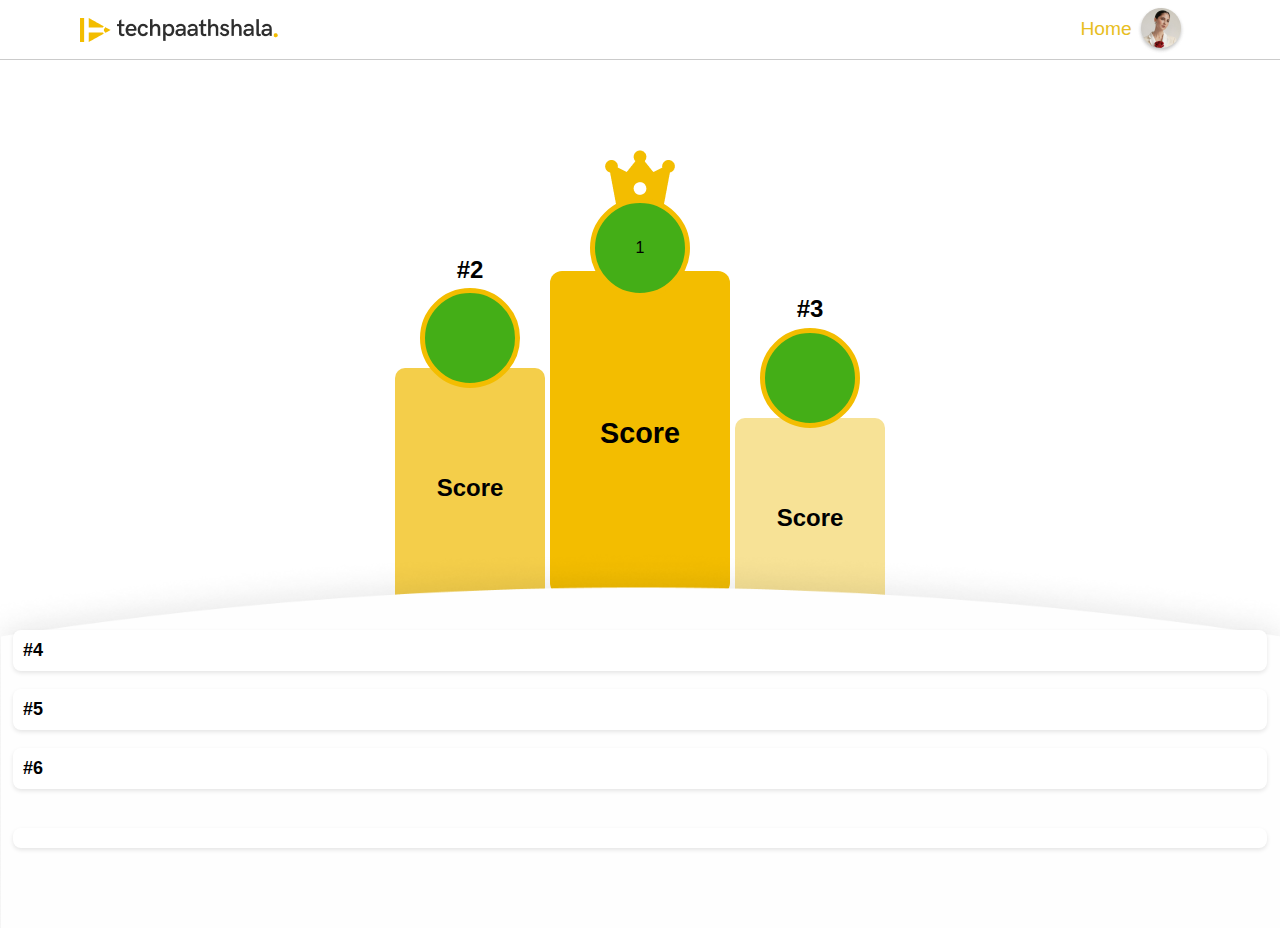
==== leaderboard.html @ 9f6ba546 "user panel completed" ====
<!DOCTYPE html>
<html lang="en">

<head>
    <meta charset="UTF-8">
    <meta name="viewport" content="width=device-width, initial-scale=1.0">
    <title>Sign UP</title>
    <link rel="stylesheet" href="style.css">
    <link rel="stylesheet" href="https://cdn.jsdelivr.net/npm/swiper@11/swiper-bundle.min.css" />
    <link rel="stylesheet" href="https://cdnjs.cloudflare.com/ajax/libs/font-awesome/6.5.2/css/all.min.css"
        integrity="sha512-SnH5WK+bZxgPHs44uWIX+LLJAJ9/2PkPKZ5QiAj6Ta86w+fsb2TkcmfRyVX3pBnMFcV7oQPJkl9QevSCWr3W6A=="
        crossorigin="anonymous" referrerpolicy="no-referrer" />

</head>

<body>
    <header>
    <nav class="quiz-start-nav dis-row-between">
        <div><img src="assests/techpaathshala_logo.png" alt="logo"></div>
        <div class="user-info">
            <div>
                <span><a class="home" href="quiz.html">Home</a></span>
                <span id="userName" class="user-name"></span>
                <img class="Avatar" src="assests/Avatar.png" alt="" onclick="confirmLogout()">
            </div>
            <br>
            <div id="confirmLogoutOptionDiv">
                <div class="confirm dis-col-center">
                    <span id="userNameDisplay"></span>
                    <span id="userEmailDisplay"></span>
                    <button class="logout-button btn-primary" onclick="logout()">Logout</button>
                    <button class="edit-button btn-primary" onclick="editPic()"> Edit </button>
                </div>
            </div>
        </div>
    </nav>
</header>
    <div class="rank-heading dis-col-center">
        <h1 id="rankDisplay"></h1>
        <h2 id="rankScore"></h2>
        <!-- <p class="grey-text">Supporting Text</p> -->
    </div>
    <div class="rank-holders">
        <div class="second dis-col-center">
            <h2 class="rank-number">#2</h2>
            <div class="profile-pic dis-col-center" id="profile-second">
                <!-- <img alt="User 2"> --> <span id="top2Name" class="topernames"></span>
            </div>
            <div class="rank dis-col-even" id="second">
                <div class="dis-col-center">
                <h2 class="score">Score</h2>
                <h4 id="top2Score" class="topScores"></h4>
            </div>
        </div>
    </div>
    <div class="first dis-col-center">
        <h2 class="rank-number"></h2>
        <img src="assests/crown.png" alt="crown">
        <div class="profile-pic dis-col-center" id="profile-first">
            <!-- <img alt="User 1">  --> <span id="top1Name" class="topernames">1</span>
        </div>
        <div class="rank dis-col-even" id="first">
            <div class="dis-col-center">
            <h2 class="score">Score</h2>
            <h4 id="top1Score" class="topScores"></h4>
        </div>
    </div>
    </div>

    <div class="third dis-col-center">
        <h2 class="rank-number">#3</h2>
        <div class="profile-pic dis-col-center" id="profile-third">
            <!-- <img alt="User 3"> --> <span id="top3Name" class="topernames"></span>
        </div>

        <div class="rank dis-col-even" id="third">
            <div class="dis-col-center">
                <h2 class="score">Score</h2>
                <h4 id="top3Score" class="topScores"></h4>
            </div>
        </div>
    </div>
    </div>

    <div class="rank-list">
        <img src="assests/Vector 15.png" alt="">
        <div class="ranking font-heavy">
            <div class="rank-item dis-row-between" id="currentscore">
               <div class=" dis-row-even" id="ExtraRank">
                   <p id="currentUserRank"></p> <span id="currentUserName" class="topernames"></span>
               </div> 
                <p id="currentUserScore" class="topScores"></p>
            </div>
            <div class="rank-item dis-row-between">
                <p>#6 <span id="top6Name" class="topernames"></span></p>
                <p id="top6Score" class="topScores"></p>
            </div>
            <div class="rank-item dis-row-between">
                <p>#5 <span id="top5Name" class="topernames"></span> </p>
                <p id="top5Score" class="topScores"></p>
            </div>
            <div class="rank-item dis-row-between">
                <p >#4 <span id="top4Name" class="topernames"></span></p>
                <p id="top4Score" class="topScores"></p>
            </div>
        </div>
    </div>
    </div>
</body>


<script src="index.js"></script>
<script>rankDisplay(); showLeaderboard();</script>
</body>

</html>
---- style.css ----
* {
    padding: 0;
    margin: 0;
    box-sizing: border-box;
    list-style-type: none;
    font-family: "Inter", sans-serif;
}

a {
    color: black;
    text-decoration: none;
}

img,
svg {
    vertical-align: middle;
}

.dis-col-even {
    display: flex;
    flex-direction: column;
    justify-content: space-evenly;
}

.dis-col-between {
    display: flex;
    flex-direction: column;
    justify-content: space-between;
}

.dis-col-around {
    display: flex;
    flex-direction: column;
    justify-content: space-around;
}

.dis-col-center {
    display: flex;
    flex-direction: column;
    justify-content: center;
    align-items: center;
}

.dis-row-even {
    display: flex;
    justify-content: space-evenly;
}

.dis-row-between {
    display: flex;
    justify-content: space-between;
}

.dis-row-center {
    display: flex;
    justify-content: center;
    align-items: center;
}

.dis-row-around {
    display: flex;
    justify-content: space-around;
}

.text-medium {
    font-weight: 500;
}

.text-small {
    font-size: 14px;
}

.text-big {
    font-size: 20px;
    font-weight: 500;
}

.text-extra-big {
    font-size: 22px;
    font-weight: 500;
    letter-spacing: -0.44px;
    text-transform: capitalize;
}

.text-uppercase {
    text-transform: uppercase;
}

.mb-2 {
    margin-bottom: 0.5rem;
}

.mb-3 {
    margin-bottom: 1rem;
}

.mb-4 {
    margin-bottom: 1.5rem;
}

.mb-5 {
    margin: 3rem;
}

.w-100 {
    width: 100%;
}

.text-center {
    text-align: center;
}

.text-blue {
    color: rgb(5, 23, 140);
}

.grey-text {
    color: grey
}

.text-red {
    color: red;
}

/* start login section */

.signup-container,
.login-container {
    height: 100vh;
    margin: 0 auto;
}

.left {
    width: 510px;
    height: 529px;
    top: 247px;
    left: 120px;
    gap: 0px;
    opacity: 0px;
    margin-left: 70px;
    /* padding: 140px; */
}

.right {
    width: 440px;
    height: 512px;
    top: 255.5px;
    left: 793px;
    gap: 64px;
    opacity: 0px;
    margin: 50px;
}

.left {
    padding-top: 60px;
}

.left img {
    width: 530px;
}

.heading {
    margin-bottom: 5px;
}

.login_form div {
    margin: 20px;
    text-align: left;
    gap: 5px;
}

.right div input,
.quiz-form input {
    padding: 10px;
    width: 350px;
    border-radius: 5px;
    border: 2px solid grey;
    margin: 5px 0px;
}

.link-google {
    width: 350px;
    height: 45px;
    padding: 16px 20px 16px 20px;
    gap: 10px;
    border-radius: 8px;
    box-shadow: 3px 3px 3px 3px rgb(233, 239, 245);
}

.btn-primary {
    width: 350px;
    padding: 8px 24px;
    border-radius: 18px;
    color: black;
    font-size: 16px;
    font-weight: 500;
    margin: 0 20px;
    background-color: #E8BE21;
    border: 2px #E8BE21;
}

.link-account {
    margin: 30px;
    gap: 10px
}

/* start signup section */
.terms span {
    display: flex;
    gap: 10px;
    align-items: center;
    justify-content: center;
}

#terms {
    width: 20px;
}

.terms input {
    display: flex;
    justify-content: center;
    align-items: center;
    /* width: 20px; */
    height: 20px;
    border: none;
    margin: 0;
    padding: 0;
    gap: 0;
}

.forshowpass i {
    padding: 10px;
    margin: 5px 0px;
    position: relative;
    right: 55px;
}

.invalid-msg {
    color: red;
    font-size: 14px;
}

.invalid-msg i {
    color: green;
}

/* Quiz- start page */
.quiz-start-nav {
    width: 100%;
    height: 60px;
    padding: 16px 80px 16px 80px;
    gap: 0px;
    border-bottom: 1px solid #CBCBCB;
    align-items: center; 
}

.quiz-main-container {
    width: 100%;
    height: 819px;
    padding: 20px 40px;
}

.quiz-main-container .heading {
    color: black
}

.quiz-top {
    color: gray;
    margin-bottom: 10px;
}

.user-info {
    display: flex;
    align-items: center;
    gap: 15px;
    color: #E8BE21;
    font-size: larger;
}

.home{
    color: #E8BE21;
}

#userNameDisplay,
#userEmailDisplay {
    color: black;
}

.Avatar{
    cursor: pointer;
}

#confirmLogoutOptionDiv{
    display: none;  
    border-radius: 10px;
    background-color:  #e0d08b;
    height: 150px;
    width: 250px;
    position: absolute;
    top: 72px;
    margin: 0 auto;
}

.confirm span{
    margin: 5px;
}

.logout-button, 
.edit-button {
    cursor: pointer;
    color: black;
    font-size: 16px;
    font-weight: 500;
    color: rgb(5, 23, 140);
    width: 150px;
    margin-bottom: 5px;
}

.catchy-intro {
    margin: 0 auto;
    background-color: white;
    width: 1000px;
    height: 630px;
    border-radius: 15px;
    box-shadow: 0px 20px 40px 0px #1C1C1E1A;
}

.catchy-img img {
    width: 900px;
    height: 264px;
    border-radius: 5px 0px 0px 0px;
    gap: 10px
}

.catchy-content {
    padding-top: 20px;
    gap: 10px
}

.quiz-form {
    margin-top: 20px;
}

.start-btn-div {
    margin-top: 30px;
}

/* Quiz-Questions display page starts - question.html*/
.ques-container {
    padding: 30px;
}

.progress-bar {
    width: 100%;
    height: 12px;
    background-color: #e0e0e0;
    border-radius: 10px;
    overflow: hidden;
}

.progress {
    width: 20%;
    height: 100%;
    background-color: #F3BD00;
    border-radius: 10px;
    transition: width 0.4s ease;
}

.quest-head-items {
    display: flex;
    gap: 5px;
}

/* questions option display part */
.optionText {
    margin: 15px;
}

.optionText input[type="radio"] {
    opacity: 0;
    position: fixed;
    width: 0;
}

.optionText label {
    display: inline-block;
    padding: 10px 20px;
    font-family: sans-serif, Arial;
    font-size: 16px;
    border-radius: 4px;
}

.optionText label:hover {
    /* background-color: rgb(209, 222, 222); */
    box-shadow: 3px 3px 3px 3px rgb(192, 189, 189);
    width: 400px;
    border-radius: 20px;
    cursor: pointer;
}

.optionText input[name="options"]:checked+label {
    background-color: #E8BE21;
    border-color: #E8BE21;
    width: 400px;
    border-radius: 20px;
}

.selected-option {
    background-color: #E8BE21;
    width: 400px;
    border-radius: 20px;
}

/*  */
.display-buttons {
    display: flex;
    justify-content: space-between;
    margin: 20px 30px 0px 0px;
}

#previousquestion,
#nextquestion {
    border: none;
    color: grey;
    font-size: 25px;
    border-radius: 5px;
    cursor: pointer;
    padding: 10px;
    background-color: white;
    text-align: center;
}

#previousquestion>i,
#nextquestion>i {
    font-size: 22px;
}


#nextquestion {
    color: #0948B4;
}

#options .optionText {
    font-weight: 600;
}

/* Quiz-Questions display page ends - question.html*/

/* leaderboard code start */

.container {
    text-align: center;
    max-width: 800px;
    margin: 0 auto;
}

.rank-heading {
    padding: 10px;
}

.rank-holders {
    display: flex;
    justify-content: center;
    margin: 40px 0;
}

.profile-pic {
    width: 100px;
    height: 100px;
    border-radius: 50%;
    background-color: #44ae17;
    /* margin-bottom: 10px; */
    /* position: relative; */
    z-index: 2;
    top: -300px;
    border: 5px solid #F3BD00;
}

#profile-second {
    position: relative;
    top: 130px;
}

#profile-third {
    position: relative;
    top: 160px;
}

.topernames {
    text-align: center;
}

.rank {
    border-radius: 10px;
    margin: 0 10px;
    padding: 20px;
    width: 150px;
    align-items: center;
    position: relative;
    z-index: 1;
}

#first {
    background-color: #F3BD00;
    transform: scale(1.2);
    z-index: 1;
    height: 270px;
}

.first img {
    position: relative;
    z-index: 1;
    top: 10px;
}

#second {
    background-color: #F4CE4A;
    height: 240px;
    margin-top: 80px;
    top: 30px;
}

.second .rank-number {
    position: relative;
    top: 126px
}

#third {
    background-color: #F7E296;
    height: 200px;
    margin-top: 100px;
    top: 50px;
}

.third .rank-number {
    position: relative;
    top: 155px
}

.rank-number {
    font-size: 24px;
    margin-top: 10px;
}

.font-heavy {
    font-size: large;
    color: black;
    font-weight: 650;
}

/* rest score */
.rank-list {
    position: relative;
    z-index: 1;
    top: -70px;
}

.rank-list img {
    height: 380px;
    width: 100%;
    position: relative;
    z-index: -1;
    gap: 0;
}

.rank-item {
    background-color: white;
    padding: 10px;
    margin: -10px 13px;
    border-radius: 8px;
    box-shadow: 0 2px 4px rgba(0, 0, 0, 0.1);
    margin-top: -100px;
    /* gap: 15px; */
}

.rank-item p,
span {
    gap: 30px;
}

#currentUserRank{
    margin-right: 5px;
}

#currentscore{
    /* display: none; */
    background-color: white;
}
/* leaderboard css ends */
/* admin panel start*/
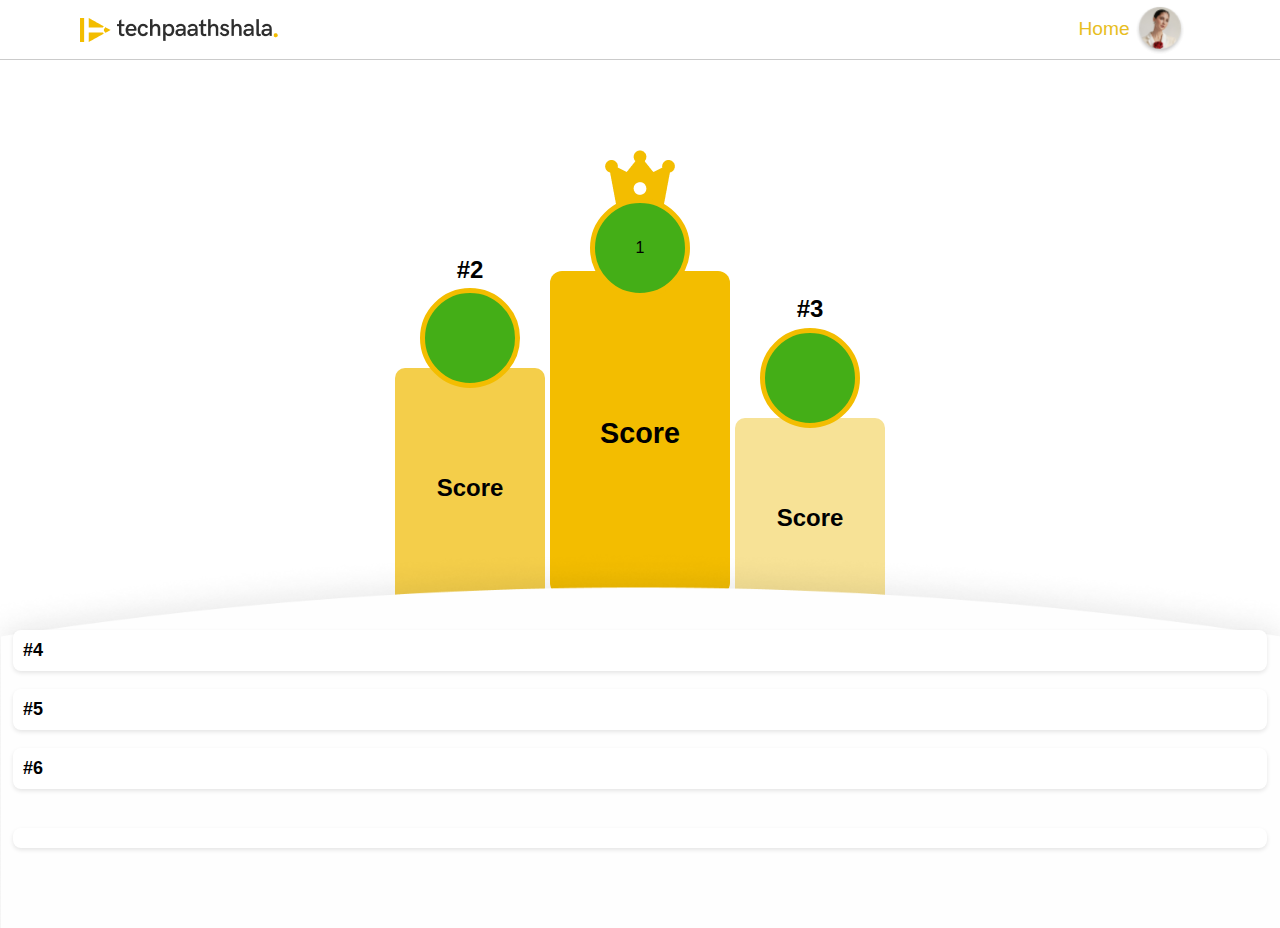
==== commit eda81a78: "image input" ====
--- a/leaderboard.html
+++ b/leaderboard.html
@@ -21,7 +21,7 @@
             <div>
                 <span><a class="home" href="quiz.html">Home</a></span>
                 <span id="userName" class="user-name"></span>
-                <img class="Avatar" src="assests/Avatar.png" alt="" onclick="confirmLogout()">
+                <img id="AvatarPic" class="Avatar" src="assests/Avatar.png" alt="Avatar" width="50" height="50" onclick="confirmLogout()">
             </div>
             <br>
             <div id="confirmLogoutOptionDiv">
@@ -30,6 +30,8 @@
                     <span id="userEmailDisplay"></span>
                     <button class="logout-button btn-primary" onclick="logout()">Logout</button>
                     <button class="edit-button btn-primary" onclick="editPic()"> Edit </button>
+                    <input type="file" id="fileInput" accept="image/*" style="display: none;" onchange="previewImage(event)">
+
                 </div>
             </div>
         </div>
--- a/style.css
+++ b/style.css
@@ -288,14 +288,17 @@
 
 .Avatar{
     cursor: pointer;
-}
+    border-radius: 50%;
+}
+
+
 
 #confirmLogoutOptionDiv{
     display: none;  
     border-radius: 10px;
     background-color:  #e0d08b;
     height: 150px;
-    width: 250px;
+    width: 270px;
     position: absolute;
     top: 72px;
     margin: 0 auto;
@@ -469,8 +472,6 @@
     height: 100px;
     border-radius: 50%;
     background-color: #44ae17;
-    /* margin-bottom: 10px; */
-    /* position: relative; */
     z-index: 2;
     top: -300px;
     border: 5px solid #F3BD00;
@@ -587,4 +588,3 @@
     background-color: white;
 }
 /* leaderboard css ends */
-/* admin panel start*/